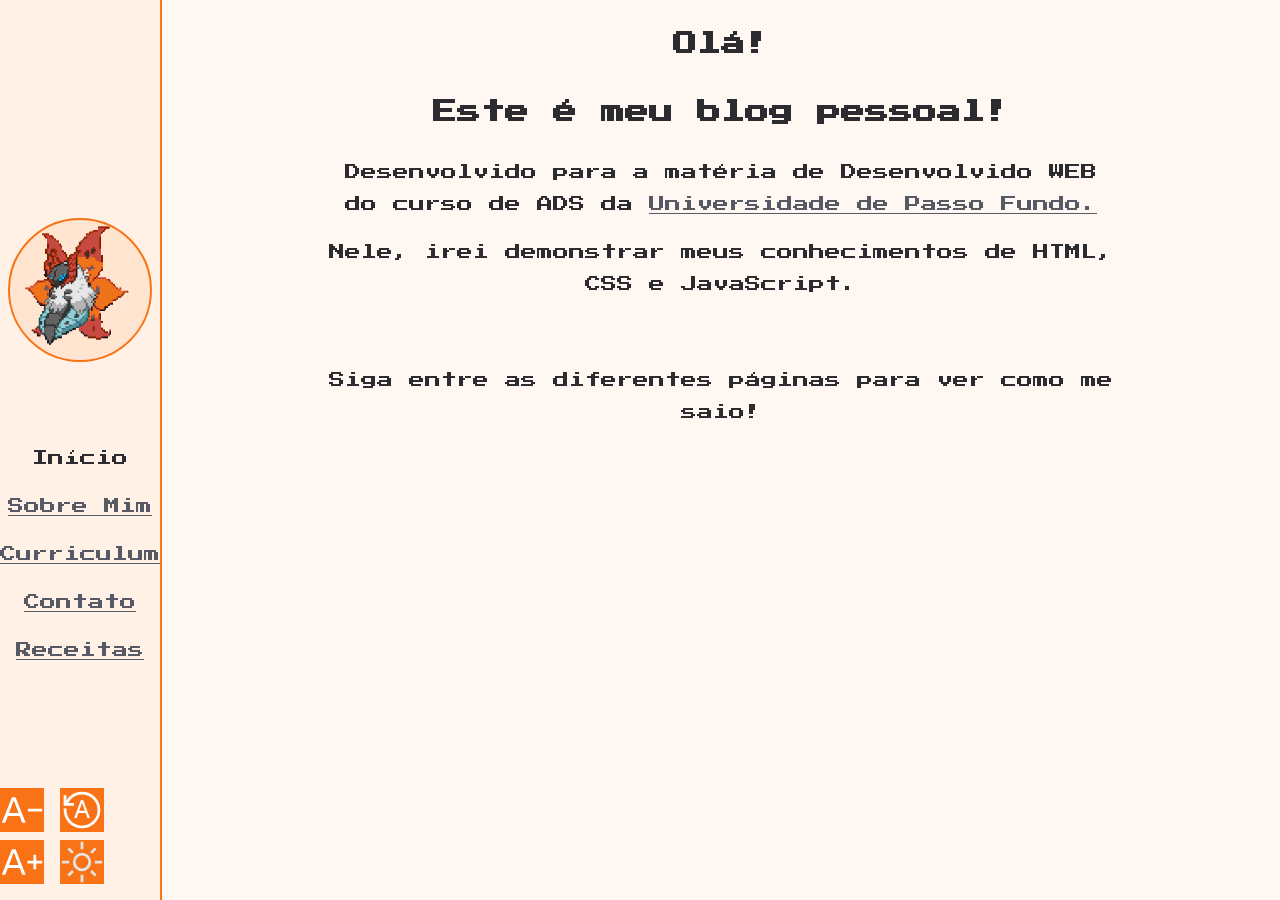
==== blogPessoal/index.html @ 00b0ddf7 "Ajustado o portugues" ====
<!DOCTYPE html>
<html lang="en" id="html" class="">
<head>
    <meta charset="UTF-8">
    <meta name="viewport" content="width=device-width, initial-scale=1.0">
    <title>Início</title>
    
    <link rel="stylesheet" href="./css/style.css">

    <link rel="preconnect" href="https://fonts.googleapis.com">
    <link rel="preconnect" href="https://fonts.gstatic.com" crossorigin>
    <link href="https://fonts.googleapis.com/css2?family=Press+Start+2P&display=swap" rel="stylesheet">
</head>
<body>
    
    <aside>
        <img id="logo" src="./assets/logo.gif" alt="Melhor Pokémon de Todos:Volcarona">
        <nav>
            <span>Início</span>
            <a href="./pages/about.html">Sobre Mim</a>
            <a href="./pages/curriculum.html">Curriculum</a>
            <a href="./pages/contact.html">Contato</a>
            <a href="./pages/receitas/receitas.html">Receitas</a>
        </nav>

        <section class="botoesPersonalizar">
            <button type="button" onclick="DiminuirFonte()">
                <img id="imgDiminuirFonte" alt="icone botao aumentar fonte">
            </button>
            <button type="button" onclick="ResetarFonte()">
                <img id="imgResetarFonte" alt="icone botao resetar fonte">
            </button>
            <button type="button" onclick="AumentarFonte()">
                <img id="imgAumentarFonte" alt="icone botao diminuir fonte">
            </button>
            <button type="button" onclick="TrocarTema()">
                <img id="imgTheme" alt="icone botao troca tema">
            </button>
        </section>

    </aside> 

    <main>
        <section>
            <h1>Olá!</h1>
            <h2>Este é meu blog pessoal!</h2>
            <p>Desenvolvido para a matéria de Desenvolvido WEB do curso de ADS da <a href="https://www.upf.br" target="_blank">Universidade de Passo Fundo.</a></p>
            <p>Nele, irei demonstrar meus conhecimentos de HTML, CSS e JavaScript.</p>
            <br>
            <p>Siga entre as diferentes páginas para ver como me saio!</p>
        </section>

        <section id="ultimasPostagens">

        </section>

    </main>

    <script src="./js/Personalizar.js"></script>
    
</body>
</html>
---- blogPessoal/css/style.css ----
:root {
    /* Base */
    --bg-primary: #121317;
    --bg-secondary: #1B1D23;
    --bg-tertiary: #252831;

    /* Texto */
    --text-primary: #F3F4F6;
    --text-secondary: #B5BAC4;
    --text-muted: #8A909C;

    /* Brand */
    --accent-primary: #F97316;
    --accent-secondary: #C84D3F;
    --accent-soft: #9FDDE5;

    /* Componentes */
    --card-bg: #1B1D23;
    --card-border: #343944;

    --button-bg: #F97316;
    --button-hover: #FF8B33;
    --button-text: #FFFFFF;

    --input-bg: #252831;
    --input-border: #404655;

    /* Estados */
    --success: #4ADE80;
    --warning: #F59E0B;
    --danger: #EF4444;
    --info: #9FDDE5;

    /* Sombras */
    --shadow-color: rgba(0, 0, 0, 0.45);
}

.lightTheme {
    /* Base */
    --bg-primary: #FFF8F2;
    --bg-secondary: #FFF1E6;
    --bg-tertiary: #FFE5D0;

    /* Texto */
    --text-primary: #2C2C30;
    --text-secondary: #555A64;
    --text-muted: #7A7F89;

    /* Brand */
    --accent-primary: #F97316;
    --accent-secondary: #C84D3F;
    --accent-soft: #7CCBD6;

    /* Componentes */
    --card-bg: #FFFFFF;
    --card-border: #E7D8CB;

    --button-bg: #F97316;
    --button-hover: #E8640C;
    --button-text: #FFFFFF;

    --input-bg: #FFFFFF;
    --input-border: #D6C8BC;

    /* Estados */
    --success: #16A34A;
    --warning: #D97706;
    --danger: #DC2626;
    --info: #0891B2;

    /* Sombras */
    --shadow-color: rgba(0, 0, 0, 0.08);
}

* {
    box-sizing: border-box;
}

html {
    font-size: 16px;
    color: var(--text-primary);

    font-family: "Press Start 2P", system-ui;
    font-weight: 100;
    font-style: normal;

    line-height: 2;
}

body {
    margin: 0;
    padding: 0;

    width: 100%;
    min-height: 100vh;

    display: flex;

    color: var(--text-primary);
    background-color: var(--bg-primary);
}

aside {
    display: inherit;
    flex-direction: column;

    position: sticky;
    top: 0px;
    left: 0px;

    justify-content: center;

    background-color: var(--bg-secondary);
    color: var(--text-primary);

    width: 20%;
    height: 100vh;

    border-right: 2px solid var(--accent-primary);
}

#logo {
    align-self: center;

    width: 90%;
    aspect-ratio: 1 / 1;

    border: 2px solid var(--accent-primary);
    background-color: var(--bg-tertiary);
    border-radius: 50%;

    margin-bottom: 5rem;
}

aside nav {
    display: flex;
    flex-direction: column;
    align-items: center;
}

aside nav * {
    margin-bottom: 1rem;
}

a {
    color: var(--text-secondary);
}

a:hover {
    color: var(--text-muted);
}

.botoesPersonalizar{
    align-self: center;
    position: fixed;
    bottom: 0px;
    margin-bottom: 8px;
}

.botoesPersonalizar button {
    width: 44px;
    height: 44px;
    padding: 0;
    background-color: var(--button-bg);
    border: transparent;
}

.botoesPersonalizar button:hover {
    background-color: var(--button-hover);
}

.botoesPersonalizar img {
    width: 100%;
    height: 100%;

    object-fit: contain;
    display: block;
}

main {
    display: flex;
    flex-direction: column;
    align-items: center;
    padding: 0rem 10rem 0rem 10rem;
    text-align: center;
}
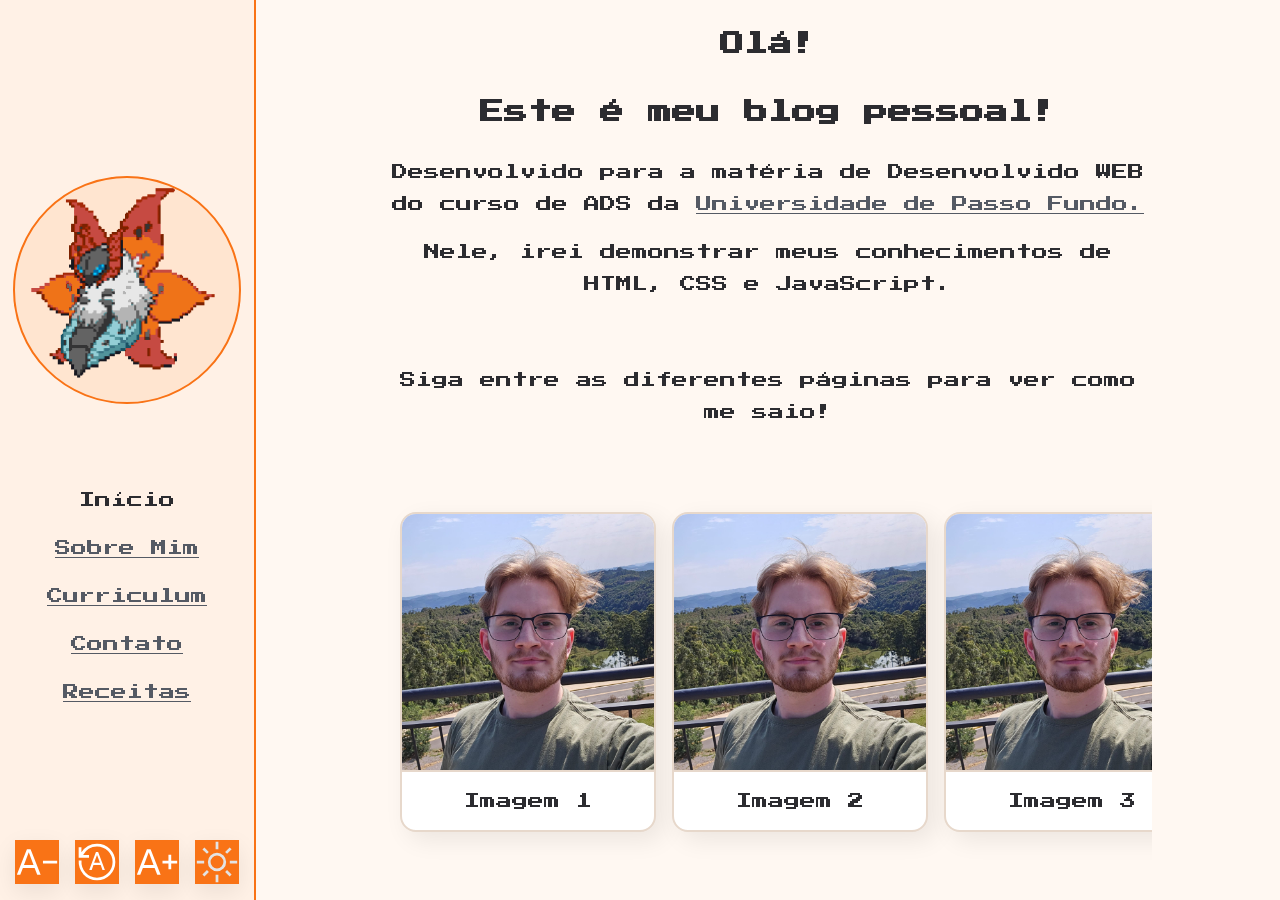
==== commit 54d30093: "Quase Finalizado o Index, Finalizado About." ====
--- a/blogPessoal/index.html
+++ b/blogPessoal/index.html
@@ -52,6 +52,23 @@
 
         <section id="ultimasPostagens">
 
+            <article class="card" tabindex="0">
+                <div class="cardContent"><img src="./assets/imgGustavo.jpeg" alt=""></div>
+                <div class="cardDescription">Imagem 1</div>
+            </article>
+            <article class="card" tabindex="0">
+                <div class="cardContent"><img src="./assets/imgGustavo.jpeg" alt=""></div>
+                <div class="cardDescription">Imagem 2</div>
+            </article>
+            <article class="card" tabindex="0">
+                <div class="cardContent"><img src="./assets/imgGustavo.jpeg" alt=""></div>
+                <div class="cardDescription">Imagem 3</div>
+            </article>
+            <article class="card" tabindex="0">
+                <div class="cardContent"><img src="./assets/imgGustavo.jpeg" alt=""></div>
+                <div class="cardDescription">Imagem 4</div>
+            </article>
+
         </section>
 
     </main>
--- a/blogPessoal/css/style.css
+++ b/blogPessoal/css/style.css
@@ -96,12 +96,11 @@
 
     display: flex;
 
-    color: var(--text-primary);
     background-color: var(--bg-primary);
 }
 
 aside {
-    display: inherit;
+    display: flex;
     flex-direction: column;
 
     position: sticky;
@@ -113,13 +112,15 @@
     background-color: var(--bg-secondary);
     color: var(--text-primary);
 
-    width: 20%;
+    width: 20vw;
     height: 100vh;
 
     border-right: 2px solid var(--accent-primary);
-}
-
-#logo {
+
+    overflow: hidden;
+}
+
+aside #logo {
     align-self: center;
 
     width: 90%;
@@ -163,6 +164,7 @@
     padding: 0;
     background-color: var(--button-bg);
     border: transparent;
+    box-shadow: 0 8px 24px var(--shadow-color); /*Horizontal Vertical Desfoque*/
 }
 
 .botoesPersonalizar button:hover {
@@ -180,7 +182,96 @@
 main {
     display: flex;
     flex-direction: column;
+    flex: 1;
+    min-width: 0;
     align-items: center;
-    padding: 0rem 10rem 0rem 10rem;
     text-align: center;
+    margin: 0px 8rem 0px 8rem;
+}
+
+#ultimasPostagens {
+    display: flex;
+    flex-wrap: nowrap; /*N diminui elemento para funcionar a barra lateral*/
+    gap: 1rem;
+
+    overflow-x: auto; /*Barra de rolagem horizontal*/
+    scroll-behavior: smooth;
+
+    width: 100%;
+    padding: 1rem;
+    flex-grow: 1;
+
+    /* justify-content: center; */
+    align-items: center;
+}
+
+.card {
+    display: flex;
+    flex-direction: column;
+    flex-shrink: 0;
+
+    width: 16rem;
+    height: 20rem;
+
+    background-color: var(--card-bg);
+    border: 2px solid var(--card-border);
+    box-shadow: 0.5rem 0.5rem 24px var(--shadow-color); /*Horizontal, Vertical, Desfoque*/
+    border-radius: 1rem;
+
+    overflow: hidden;
+}
+
+.card .cardContent {
+    width: inherit;
+    aspect-ratio: 1/1;
+    padding: 0px;
+    align-content: center;
+    overflow: hidden;
+}
+
+.card .cardContent img {
+    width: 100%;
+    height: 100%;
+    object-fit: cover;
+    display: block;
+}
+
+.card .cardDescription {
+    flex: 1;
+    border-top: 2px solid var(--card-border);
+    align-content: center;
+}
+
+.card:hover,
+.card:focus {
+    transform: scale(1.1);
+    border: 2px solid var(--card-border);
+}
+
+summary {
+    font-size: 2rem;
+    color: var(--accent-primary);
+}
+
+#introducao img {
+    align-self: center;
+
+    width: 25rem;
+    aspect-ratio: 1 / 1;
+
+    border: 2px solid var(--accent-primary);
+    background-color: var(--bg-tertiary);
+    border-radius: 50%;
+} 
+
+#interesses img {
+    height: 25rem;
+}
+
+details p {
+    text-align: justify;
+}
+
+details strong {
+    color: var(--accent-secondary);
 }
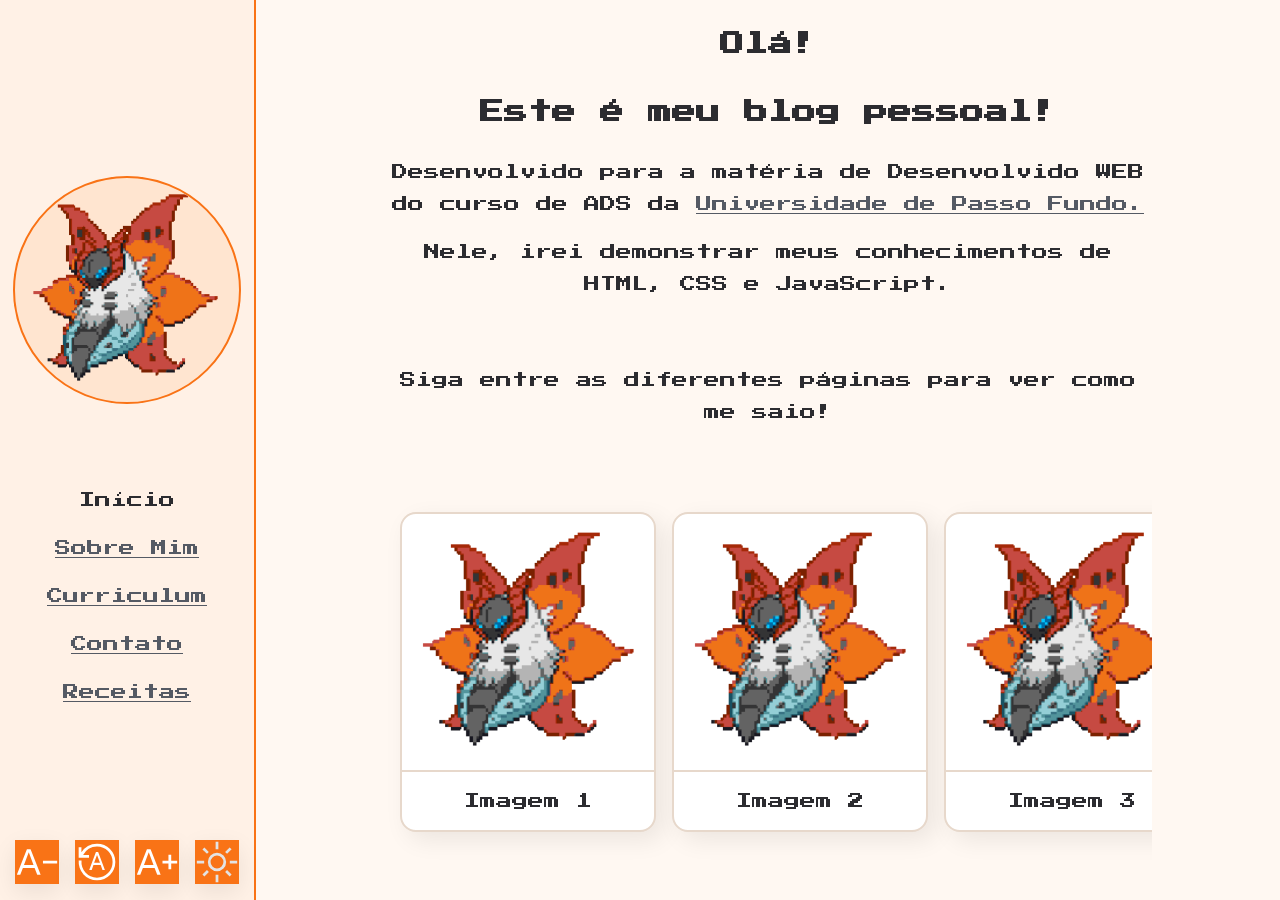
==== commit f9df9600: "alterado imagens dos cards" ====
--- a/blogPessoal/index.html
+++ b/blogPessoal/index.html
@@ -53,19 +53,19 @@
         <section id="ultimasPostagens">
 
             <article class="card" tabindex="0">
-                <div class="cardContent"><img src="./assets/imgGustavo.jpeg" alt=""></div>
+                <div class="cardContent"><img src="./assets/logo.gif" alt=""></div>
                 <div class="cardDescription">Imagem 1</div>
             </article>
             <article class="card" tabindex="0">
-                <div class="cardContent"><img src="./assets/imgGustavo.jpeg" alt=""></div>
+                <div class="cardContent"><img src="./assets/logo.gif" alt=""></div>
                 <div class="cardDescription">Imagem 2</div>
             </article>
             <article class="card" tabindex="0">
-                <div class="cardContent"><img src="./assets/imgGustavo.jpeg" alt=""></div>
+                <div class="cardContent"><img src="./assets/logo.gif" alt=""></div>
                 <div class="cardDescription">Imagem 3</div>
             </article>
             <article class="card" tabindex="0">
-                <div class="cardContent"><img src="./assets/imgGustavo.jpeg" alt=""></div>
+                <div class="cardContent"><img src="./assets/logo.gif" alt=""></div>
                 <div class="cardDescription">Imagem 4</div>
             </article>
 
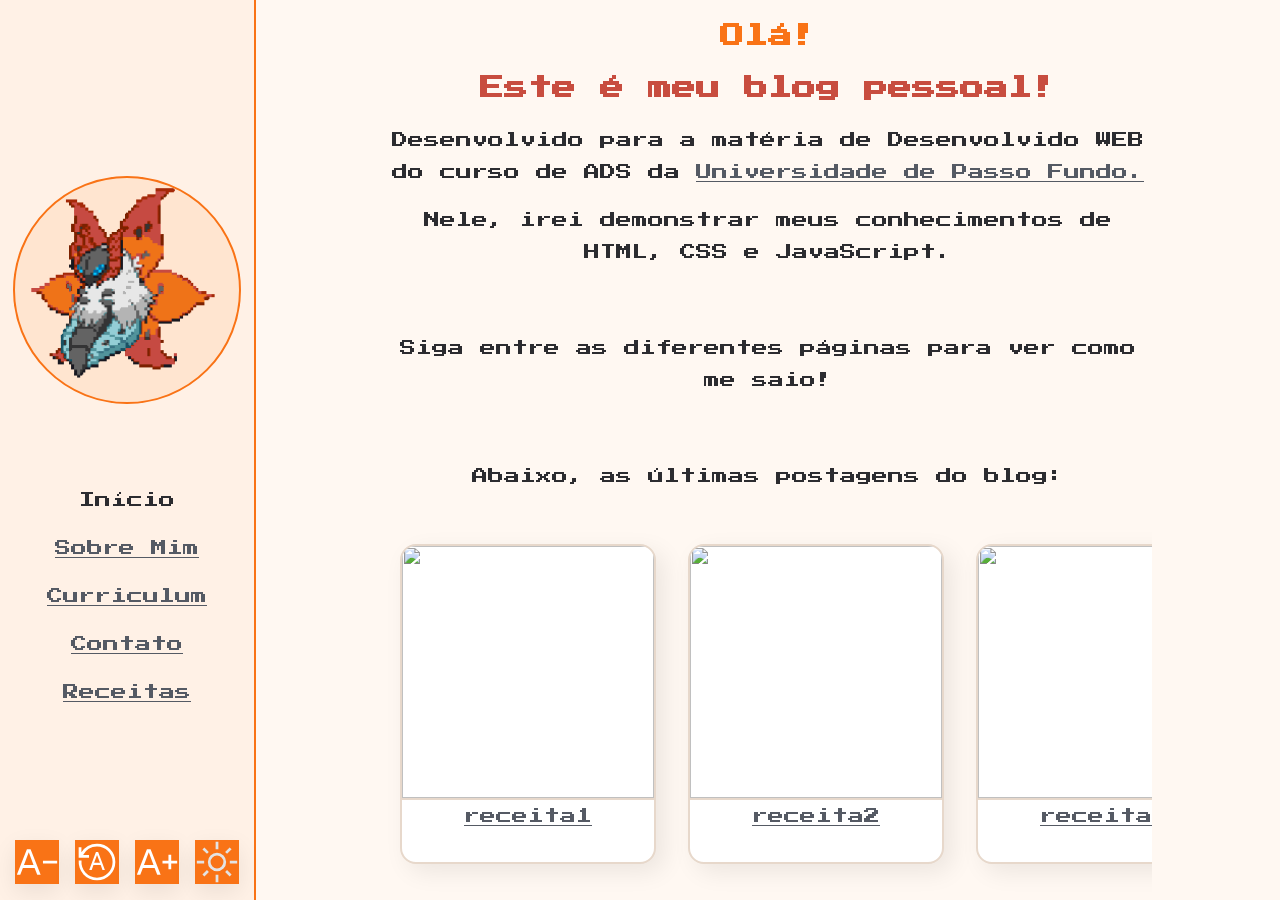
==== commit 6af67b0e: "feito a base das receitas" ====
--- a/blogPessoal/index.html
+++ b/blogPessoal/index.html
@@ -48,27 +48,35 @@
             <p>Nele, irei demonstrar meus conhecimentos de HTML, CSS e JavaScript.</p>
             <br>
             <p>Siga entre as diferentes páginas para ver como me saio!</p>
+            <br>
+            <p>Abaixo, as últimas postagens do blog:</p>
         </section>
 
         <section id="ultimasPostagens">
-
-            <article class="card" tabindex="0">
-                <div class="cardContent"><img src="./assets/logo.gif" alt=""></div>
-                <div class="cardDescription">Imagem 1</div>
-            </article>
-            <article class="card" tabindex="0">
-                <div class="cardContent"><img src="./assets/logo.gif" alt=""></div>
-                <div class="cardDescription">Imagem 2</div>
-            </article>
-            <article class="card" tabindex="0">
-                <div class="cardContent"><img src="./assets/logo.gif" alt=""></div>
-                <div class="cardDescription">Imagem 3</div>
-            </article>
-            <article class="card" tabindex="0">
-                <div class="cardContent"><img src="./assets/logo.gif" alt=""></div>
-                <div class="cardDescription">Imagem 4</div>
-            </article>
-
+            <a href="./pages/receitas/receita1.html" class="card">
+                <article>
+                    <div class="cardContent"><img src="" alt=""></div>
+                    <div class="cardDescription">receita1</div>
+                </article>
+            </a>
+            <a href="./pages/receitas/receita2.html" class="card">
+                <article>
+                    <div class="cardContent"><img src="" alt=""></div>
+                    <div class="cardDescription">receita2</div>
+                </article>
+            </a>
+            <a href="./pages/receitas/receita3.html" class="card">
+                <article>
+                    <div class="cardContent"><img src="" alt=""></div>
+                    <div class="cardDescription">receita3</div>
+                </article>
+            </a>
+            <a href="./pages/receitas/mousseDeMaracuja.html" class="card">
+                <article>
+                    <div class="cardContent"><img src="https://guiadacozinha.com.br/wp-content/uploads/2021/11/mousse-maracuja-licor.jpg" alt="Imagem do Mousse de Maracuja"></div>
+                    <div class="cardDescription">Mousse de Maracujá</div>
+                </article>
+            </a>
         </section>
 
     </main>
--- a/blogPessoal/css/style.css
+++ b/blogPessoal/css/style.css
@@ -84,7 +84,7 @@
     font-weight: 100;
     font-style: normal;
 
-    line-height: 2;
+    line-height: 2rem;
 }
 
 body {
@@ -162,13 +162,6 @@
     width: 44px;
     height: 44px;
     padding: 0;
-    background-color: var(--button-bg);
-    border: transparent;
-    box-shadow: 0 8px 24px var(--shadow-color); /*Horizontal Vertical Desfoque*/
-}
-
-.botoesPersonalizar button:hover {
-    background-color: var(--button-hover);
 }
 
 .botoesPersonalizar img {
@@ -192,7 +185,7 @@
 #ultimasPostagens {
     display: flex;
     flex-wrap: nowrap; /*N diminui elemento para funcionar a barra lateral*/
-    gap: 1rem;
+    gap: 2rem;
 
     overflow-x: auto; /*Barra de rolagem horizontal*/
     scroll-behavior: smooth;
@@ -201,7 +194,6 @@
     padding: 1rem;
     flex-grow: 1;
 
-    /* justify-content: center; */
     align-items: center;
 }
 
@@ -262,16 +254,137 @@
     border: 2px solid var(--accent-primary);
     background-color: var(--bg-tertiary);
     border-radius: 50%;
+
+    margin-top: 2rem;
 } 
 
 #interesses img {
     height: 25rem;
 }
 
+details {
+    margin-top: 1rem;
+}
+
 details p {
     text-align: justify;
 }
 
 details strong {
     color: var(--accent-secondary);
+}
+
+li {
+    justify-self: center;
+}
+
+table {
+    border: 1px solid var(--accent-primary);
+    border-collapse: collapse;
+    background-color: var(--bg-secondary);
+}
+
+th,
+td {
+    border: 1px solid var(--accent-primary);
+}
+
+h1{
+    color: var(--accent-primary);
+}
+
+h2 {
+    color: var(--accent-secondary);
+}
+
+h3{
+    color: var(--accent-secondary);
+}
+
+button {
+    background-color: var(--button-bg);
+    color: var(--button-text);
+    border: transparent;
+    box-shadow: 0 8px 24px var(--shadow-color); /*Horizontal Vertical Desfoque*/
+}
+
+button:hover {
+    background-color: var(--button-hover);
+}
+
+#informacoes span{
+    color: var(--accent-soft);
+    text-decoration: underline;
+}
+
+#mainContact {
+    flex-direction: row;
+    justify-content: space-between;
+    gap: 10%;
+}
+
+#mainContact > * {
+    width: 50%;
+}
+
+#mainContact #formulario form {
+    display: flex;
+    flex-direction: column;
+    gap: 1rem;
+}
+
+#mainContact #formulario form > * {
+    border: 1px solid var(--accent-primary);
+    min-height: 1.5rem;
+
+    font-family: inherit;
+    font-weight: inherit;
+    font-style: inherit;
+}
+
+#mainContact #formulario button{
+    width: 20%;
+    align-self: center;
+    margin-bottom: 1rem;
+}
+
+#mainContact #formulario textarea {
+    width: 100%;
+    aspect-ratio: 1 / 1;
+    resize: none;
+}
+
+#mainContact #formulario input {
+    width: 100%;
+}
+
+@media (max-width: 1600px) {
+    #mainContact {
+        flex-direction: column;
+        gap: 0%;
+    }
+    #mainContact > * {
+        width: 100%;
+    }
+}
+
+#receita mark {
+    background-color: var(--accent-primary);
+    color: var(--text-primary);
+}
+
+#receita q {
+    color: var(--text-secondary);
+}
+
+#receita cite {
+    color: var(--text-muted);
+}
+
+#receitas {
+    display: flex;
+    flex-direction: row;
+    gap: 2rem;
+    flex-wrap: wrap;
+    justify-content: space-around;
 }
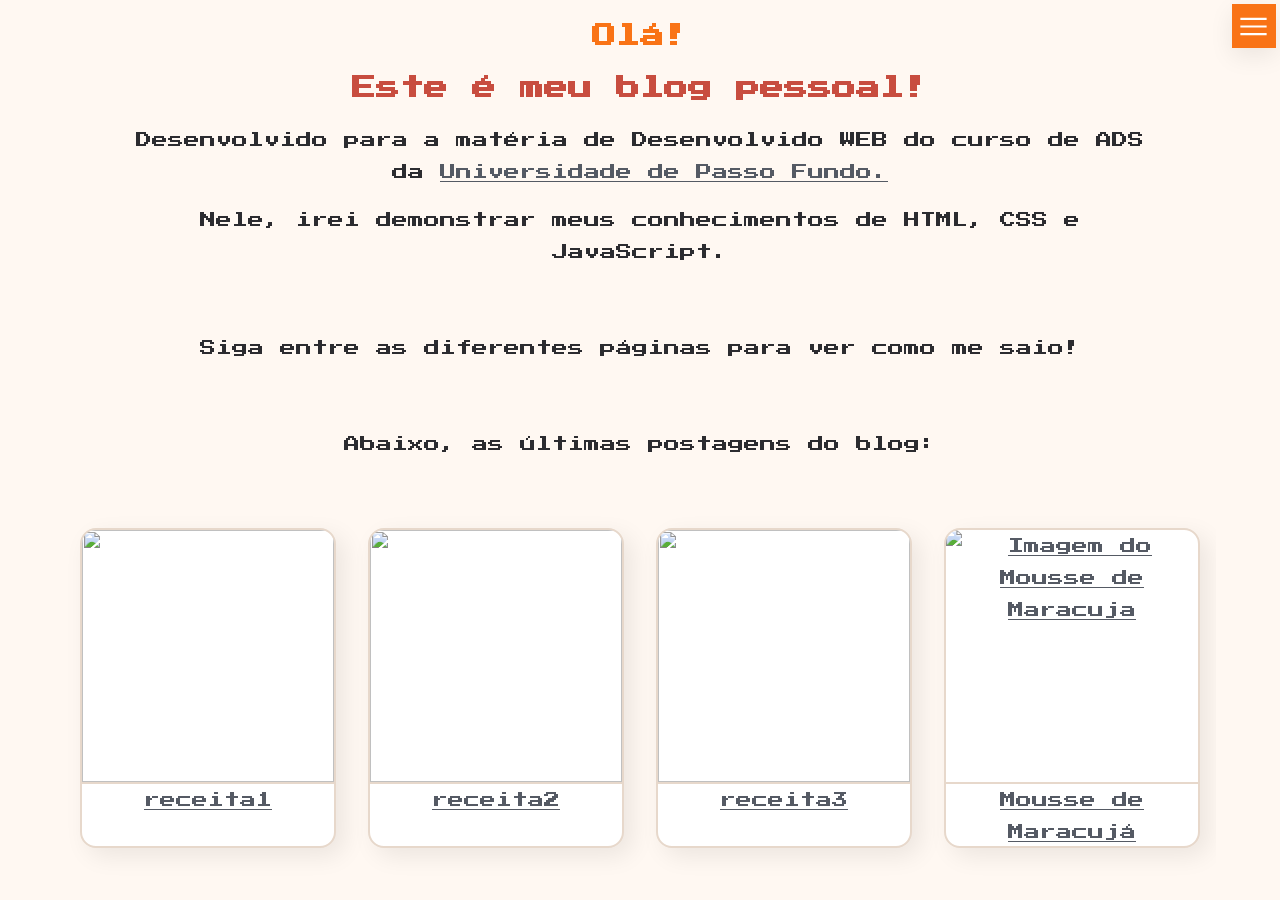
==== commit 66348675: "ajustado o aside para funcionar no mobile" ====
--- a/blogPessoal/index.html
+++ b/blogPessoal/index.html
@@ -13,7 +13,7 @@
 </head>
 <body>
     
-    <aside>
+    <aside class="">
         <img id="logo" src="./assets/logo.gif" alt="Melhor Pokémon de Todos:Volcarona">
         <nav>
             <span>Início</span>
@@ -79,9 +79,12 @@
             </a>
         </section>
 
+        <button id="bttAside"><img id="imgBttAside" src="" alt="icone menu lateral"></button>
+
     </main>
 
     <script src="./js/Personalizar.js"></script>
+    <script src="./js/asideDinamico.js"></script>
     
 </body>
 </html>
--- a/blogPessoal/css/style.css
+++ b/blogPessoal/css/style.css
@@ -107,7 +107,8 @@
     top: 0px;
     left: 0px;
 
-    justify-content: center;
+    justify-content: space-around;
+    align-items: center;
 
     background-color: var(--bg-secondary);
     color: var(--text-primary);
@@ -117,30 +118,26 @@
 
     border-right: 2px solid var(--accent-primary);
 
-    overflow: hidden;
+    overflow-x: hidden;
+    overflow-y: auto; /*Barra de rolagem vertical*/
 }
 
 aside #logo {
-    align-self: center;
-
     width: 90%;
     aspect-ratio: 1 / 1;
 
     border: 2px solid var(--accent-primary);
     background-color: var(--bg-tertiary);
     border-radius: 50%;
-
-    margin-bottom: 5rem;
 }
 
 aside nav {
     display: flex;
     flex-direction: column;
     align-items: center;
-}
-
-aside nav * {
-    margin-bottom: 1rem;
+    justify-content: space-around;
+    gap: 1rem;
+    margin: 2rem;
 }
 
 a {
@@ -152,19 +149,29 @@
 }
 
 .botoesPersonalizar{
-    align-self: center;
-    position: fixed;
-    bottom: 0px;
-    margin-bottom: 8px;
+    display: flex;
+    position: flex-end;
+    justify-content: space-around;
+    gap: 11px;
 }
 
 .botoesPersonalizar button {
     width: 44px;
     height: 44px;
-    padding: 0;
-}
-
-.botoesPersonalizar img {
+    padding: 4.4px;
+}
+
+#bttAside {
+    width: 44px;
+    height: 44px;
+    padding: 4.4px;
+    position: absolute;
+    right: 4.4px;
+    top: 4.4px;
+    scale: 0;
+}
+
+button img {
     width: 100%;
     height: 100%;
 
@@ -179,7 +186,10 @@
     min-width: 0;
     align-items: center;
     text-align: center;
-    margin: 0px 8rem 0px 8rem;
+}
+
+main > * {
+    max-width: 80%;
 }
 
 #ultimasPostagens {
@@ -190,7 +200,7 @@
     overflow-x: auto; /*Barra de rolagem horizontal*/
     scroll-behavior: smooth;
 
-    width: 100%;
+    max-width: 100%;
     padding: 1rem;
     flex-grow: 1;
 
@@ -319,8 +329,9 @@
 
 #mainContact {
     flex-direction: row;
-    justify-content: space-between;
+    justify-content: space-around;
     gap: 10%;
+    margin: 0rem 5rem 0rem 5rem;
 }
 
 #mainContact > * {
@@ -356,6 +367,27 @@
 
 #mainContact #formulario input {
     width: 100%;
+}
+
+#receita mark {
+    background-color: var(--accent-primary);
+    color: var(--text-primary);
+}
+
+#receita q {
+    color: var(--text-secondary);
+}
+
+#receita cite {
+    color: var(--text-muted);
+}
+
+#receitas {
+    display: flex;
+    flex-direction: row;
+    gap: 2rem;
+    flex-wrap: wrap;
+    justify-content: space-around;
 }
 
 @media (max-width: 1600px) {
@@ -363,28 +395,28 @@
         flex-direction: column;
         gap: 0%;
     }
+
     #mainContact > * {
         width: 100%;
     }
-}
-
-#receita mark {
-    background-color: var(--accent-primary);
-    color: var(--text-primary);
-}
-
-#receita q {
-    color: var(--text-secondary);
-}
-
-#receita cite {
-    color: var(--text-muted);
-}
-
-#receitas {
-    display: flex;
-    flex-direction: row;
-    gap: 2rem;
-    flex-wrap: wrap;
-    justify-content: space-around;
+
+    aside {
+        position: fixed;
+        top: 0;
+        width: 80vw;
+
+        transform: translateX(-100%);
+        transition: transform 0.5s;
+
+        z-index: 1;
+    }
+
+    .asideActive {
+        transform: translateX(0);
+        transition: transform 0.5s;
+    }
+
+    #bttAside {
+        scale: 1;
+    }
 }
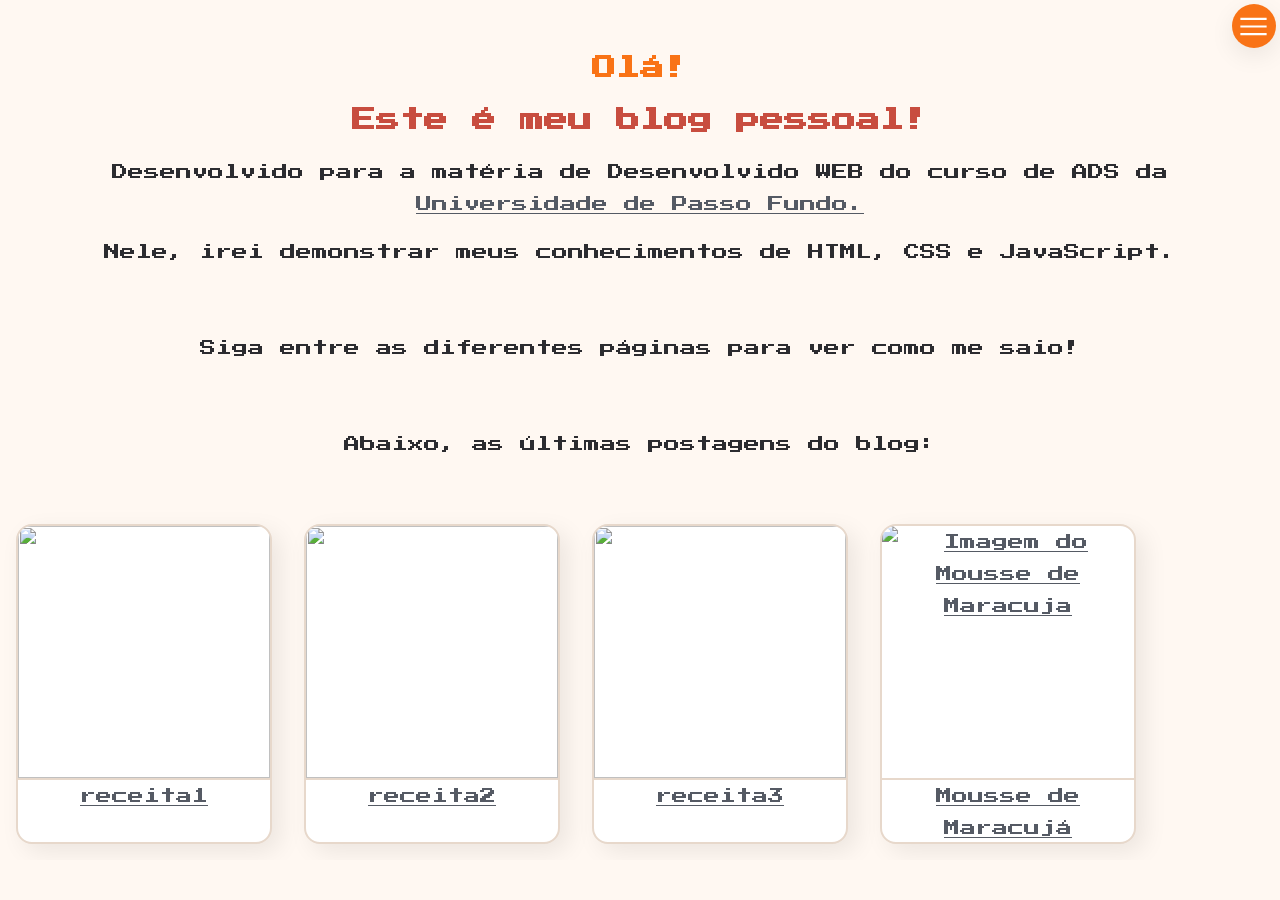
==== commit f6ab4f0d: "agora foi mesmo" ====
--- a/blogPessoal/index.html
+++ b/blogPessoal/index.html
@@ -40,8 +40,8 @@
 
     </aside> 
 
-    <main>
-        <section>
+    <main id="mainIndex">
+        <section id="textoIndex">
             <h1>Olá!</h1>
             <h2>Este é meu blog pessoal!</h2>
             <p>Desenvolvido para a matéria de Desenvolvido WEB do curso de ADS da <a href="https://www.upf.br" target="_blank">Universidade de Passo Fundo.</a></p>
--- a/blogPessoal/css/style.css
+++ b/blogPessoal/css/style.css
@@ -97,6 +97,7 @@
     display: flex;
 
     background-color: var(--bg-primary);
+    transition: background-color 0.3s, color 0.3s;
 }
 
 aside {
@@ -114,6 +115,7 @@
     color: var(--text-primary);
 
     width: 20vw;
+    min-width: 20vw;
     height: 100vh;
 
     border-right: 2px solid var(--accent-primary);
@@ -124,7 +126,9 @@
 
 aside #logo {
     width: 90%;
+    max-width: 30vw;
     aspect-ratio: 1 / 1;
+    margin-top: 1rem;
 
     border: 2px solid var(--accent-primary);
     background-color: var(--bg-tertiary);
@@ -137,7 +141,7 @@
     align-items: center;
     justify-content: space-around;
     gap: 1rem;
-    margin: 2rem;
+    margin: 15%;
 }
 
 a {
@@ -153,6 +157,7 @@
     position: flex-end;
     justify-content: space-around;
     gap: 11px;
+    margin-bottom: 10%;
 }
 
 .botoesPersonalizar button {
@@ -165,10 +170,11 @@
     width: 44px;
     height: 44px;
     padding: 4.4px;
-    position: absolute;
+    position: fixed;
     right: 4.4px;
     top: 4.4px;
     scale: 0;
+    border-radius: 50%;
 }
 
 button img {
@@ -182,14 +188,20 @@
 main {
     display: flex;
     flex-direction: column;
-    flex: 1;
-    min-width: 0;
+    width: 75vw;
+    height: 100%;
     align-items: center;
     text-align: center;
-}
-
-main > * {
-    max-width: 80%;
+    flex: 1;
+    margin: 2rem;
+}
+
+#mainIndex {
+    margin: 0rem;
+}
+
+#textoIndex {
+    margin: 2rem;
 }
 
 #ultimasPostagens {
@@ -200,7 +212,7 @@
     overflow-x: auto; /*Barra de rolagem horizontal*/
     scroll-behavior: smooth;
 
-    max-width: 100%;
+    width: 100%;
     padding: 1rem;
     flex-grow: 1;
 
@@ -253,12 +265,15 @@
 summary {
     font-size: 2rem;
     color: var(--accent-primary);
+    position: sticky;
+    top: 0;
+    background-color: var(--bg-primary);
 }
 
 #introducao img {
     align-self: center;
 
-    width: 25rem;
+    width: 50%;
     aspect-ratio: 1 / 1;
 
     border: 2px solid var(--accent-primary);
@@ -269,7 +284,7 @@
 } 
 
 #interesses img {
-    height: 25rem;
+    max-width: 100%;
 }
 
 details {
@@ -286,6 +301,11 @@
 
 li {
     justify-self: center;
+}
+
+#divTable {
+    flex-wrap: nowrap; /*N diminui elemento para funcionar a barra lateral*/
+    overflow-x: auto;
 }
 
 table {
@@ -330,12 +350,17 @@
 #mainContact {
     flex-direction: row;
     justify-content: space-around;
-    gap: 10%;
-    margin: 0rem 5rem 0rem 5rem;
-}
-
-#mainContact > * {
-    width: 50%;
+    align-items: center;
+    max-width: 80%;
+    height: 100%;
+    flex-wrap: wrap;
+}
+
+#mainContact > section {
+    flex-grow: 1;
+    margin: 5rem;
+    width: 30rem;
+    flex-shrink: 1;
 }
 
 #mainContact #formulario form {
@@ -351,10 +376,12 @@
     font-family: inherit;
     font-weight: inherit;
     font-style: inherit;
+    line-height: inherit;
 }
 
 #mainContact #formulario button{
-    width: 20%;
+    min-width: 20%;
+    width: fit-content;
     align-self: center;
     margin-bottom: 1rem;
 }
@@ -365,10 +392,6 @@
     resize: none;
 }
 
-#mainContact #formulario input {
-    width: 100%;
-}
-
 #receita mark {
     background-color: var(--accent-primary);
     color: var(--text-primary);
@@ -393,17 +416,22 @@
 @media (max-width: 1600px) {
     #mainContact {
         flex-direction: column;
-        gap: 0%;
+        width: 90%;
+        gap: 5vw;
+        text-align: center;
     }
 
-    #mainContact > * {
+    #mainContact * {
         width: 100%;
+        margin: 0;
     }
 
     aside {
         position: fixed;
         top: 0;
-        width: 80vw;
+        width: 80%;
+        min-width: 80%;
+        height: 100%;
 
         transform: translateX(-100%);
         transition: transform 0.5s;
@@ -419,4 +447,4 @@
     #bttAside {
         scale: 1;
     }
-}+}
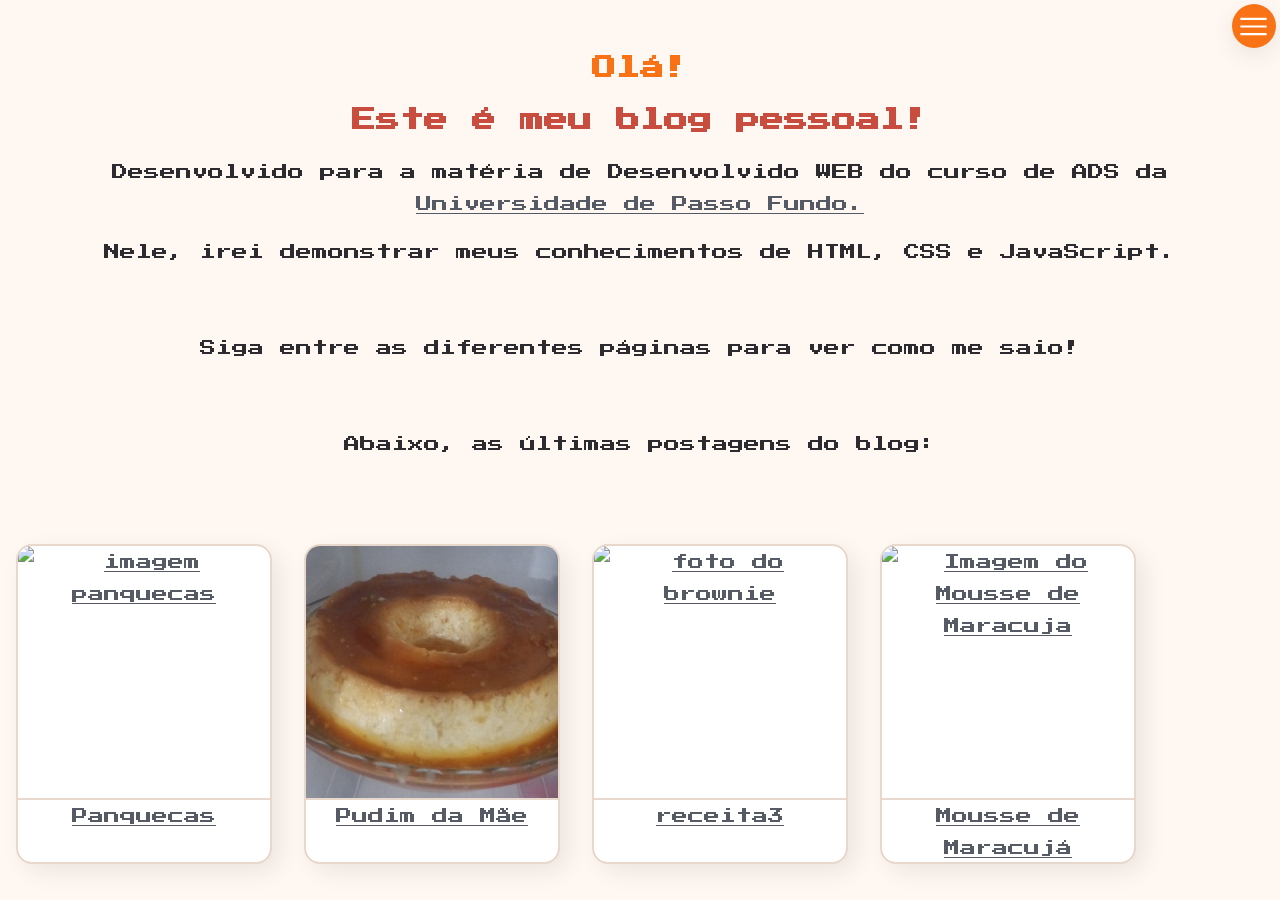
==== commit 7b73de2b: "Adicionado as receitas" ====
--- a/blogPessoal/index.html
+++ b/blogPessoal/index.html
@@ -55,19 +55,19 @@
         <section id="ultimasPostagens">
             <a href="./pages/receitas/receita1.html" class="card">
                 <article>
-                    <div class="cardContent"><img src="" alt=""></div>
-                    <div class="cardDescription">receita1</div>
+                    <div class="cardContent"><img src="https://moinhoglobo.com.br/wp-content/uploads/2018/09/24-panqueca-768x576.jpg" alt="imagem panquecas"></div>
+                    <div class="cardDescription">Panquecas</div>
                 </article>
             </a>
             <a href="./pages/receitas/receita2.html" class="card">
                 <article>
-                    <div class="cardContent"><img src="" alt=""></div>
-                    <div class="cardDescription">receita2</div>
+                    <div class="cardContent"><img src="./assets/pudim2.jpg" alt="pudim da mãe, os furos são o charme da receita"></div>
+                    <div class="cardDescription">Pudim da Mãe</div>
                 </article>
             </a>
             <a href="./pages/receitas/receita3.html" class="card">
                 <article>
-                    <div class="cardContent"><img src="" alt=""></div>
+                    <div class="cardContent"><img src="https://www.receiteria.com.br/wp-content/uploads/brownie-simples-com-casquinha-caapa.jpg.webp" alt="foto do brownie"></div>
                     <div class="cardDescription">receita3</div>
                 </article>
             </a>
--- a/blogPessoal/css/style.css
+++ b/blogPessoal/css/style.css
@@ -189,15 +189,14 @@
     display: flex;
     flex-direction: column;
     width: 75vw;
-    height: 100%;
     align-items: center;
     text-align: center;
     flex: 1;
-    margin: 2rem;
+    padding: 2rem;
 }
 
 #mainIndex {
-    margin: 0rem;
+    padding: 0rem;
 }
 
 #textoIndex {
@@ -268,6 +267,7 @@
     position: sticky;
     top: 0;
     background-color: var(--bg-primary);
+    line-height: 3rem;
 }
 
 #introducao img {
@@ -306,6 +306,7 @@
 #divTable {
     flex-wrap: nowrap; /*N diminui elemento para funcionar a barra lateral*/
     overflow-x: auto;
+    max-width: 100%;
 }
 
 table {
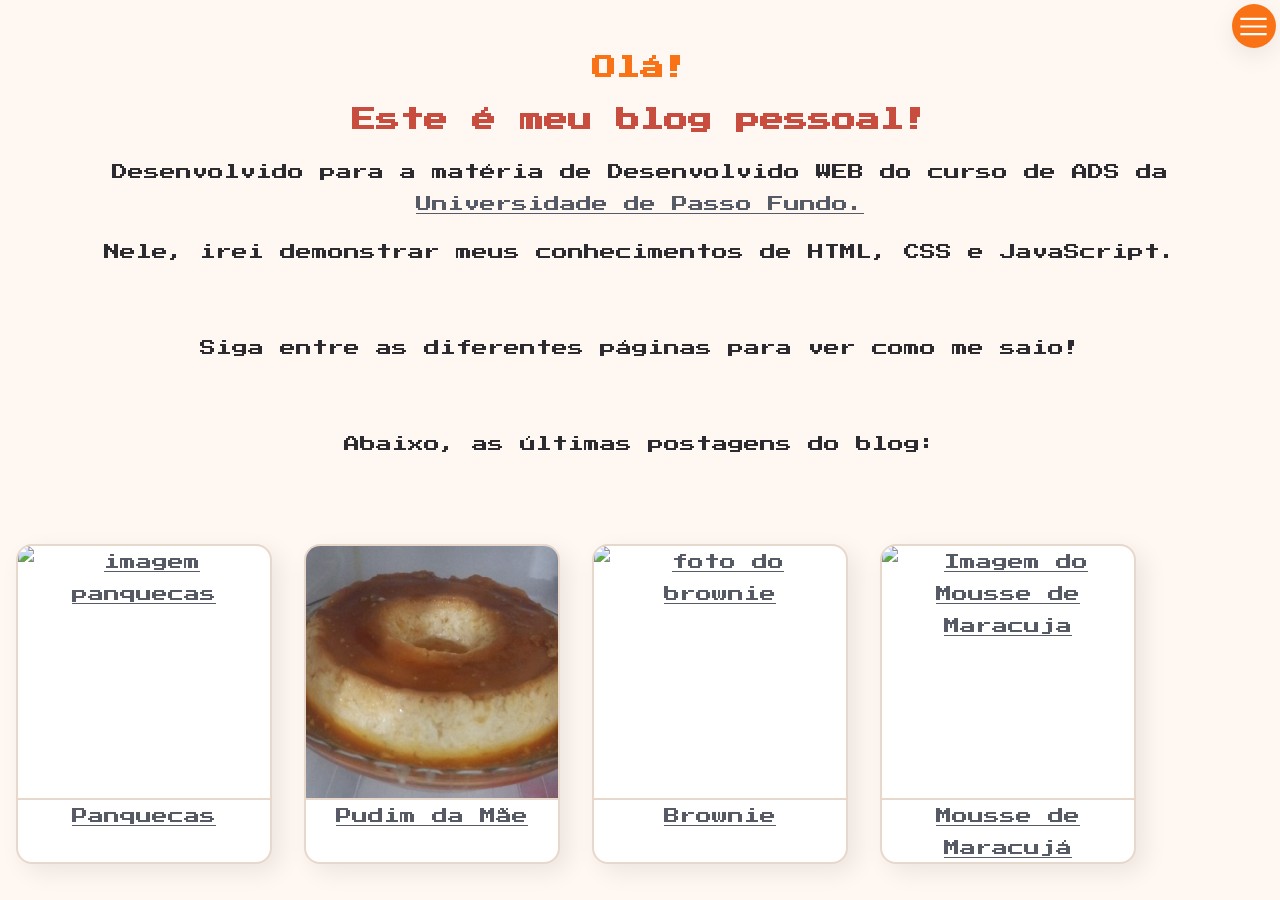
==== commit 5905a5e8: "Ajuste final para envio do trabalho" ====
--- a/blogPessoal/index.html
+++ b/blogPessoal/index.html
@@ -68,7 +68,7 @@
             <a href="./pages/receitas/receita3.html" class="card">
                 <article>
                     <div class="cardContent"><img src="https://www.receiteria.com.br/wp-content/uploads/brownie-simples-com-casquinha-caapa.jpg.webp" alt="foto do brownie"></div>
-                    <div class="cardDescription">receita3</div>
+                    <div class="cardDescription">Brownie</div>
                 </article>
             </a>
             <a href="./pages/receitas/mousseDeMaracuja.html" class="card">
--- a/blogPessoal/css/style.css
+++ b/blogPessoal/css/style.css
@@ -406,6 +406,11 @@
     color: var(--text-muted);
 }
 
+#receita img {
+    width: 50rem;
+    max-width: 100%;
+}
+
 #receitas {
     display: flex;
     flex-direction: row;
